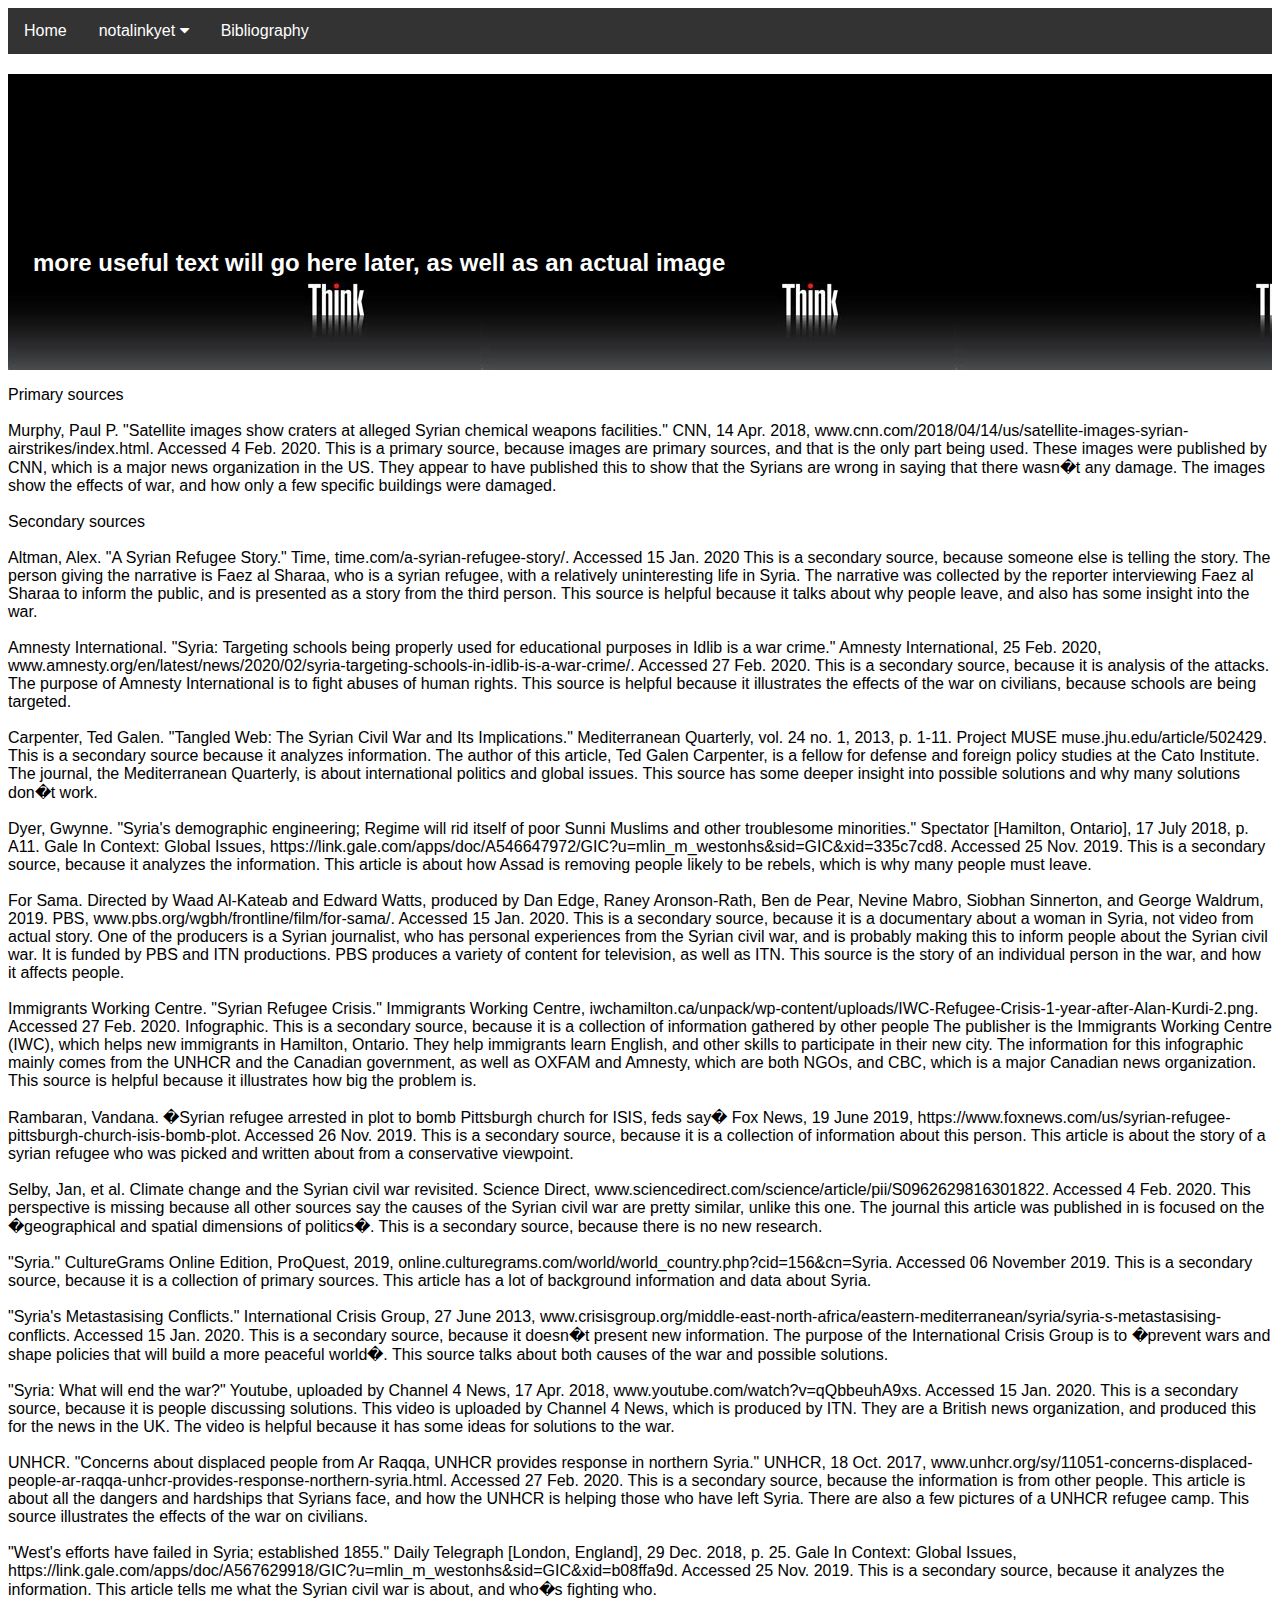
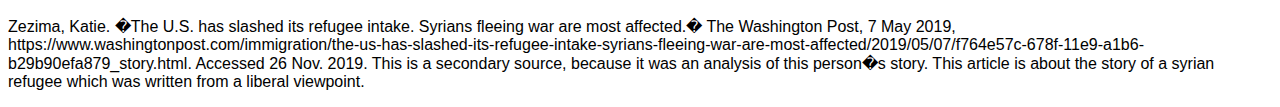
==== annotatedbibliography/index.html @ 452905a8 "text" ====
<!DOCTYPE html>
<html>
<head>
	<title>GCP - Richard Li</title>
	<link rel="stylesheet" type="text/css" href="/main.css">
	<link rel="stylesheet" type="text/css" href="https://maxcdn.bootstrapcdn.com/font-awesome/4.4.0/css/font-awesome.min.css">
</head>

<body>
	<div class="navbar">
		<a href="/index.html">Home</a>
		<div class="dropdown">
			<button class="dropbtn">notalinkyet
				<i class="fa fa-caret-down"></i>
			</button>
			<div class="dropdown-content">
				<a>still not a link</a>
			</div>
		</div>
		<a href="/annotatedbibliography/index.html">Bibliography</a>
	</div>
	<div class="header">
		<h2>
		more useful text will go here later, as well as an actual image
		</h2>
	</div>
	<div class="content">
		<p>
		Primary sources <br><br>

Murphy, Paul P. "Satellite images show craters at alleged Syrian chemical weapons facilities." CNN, 14 Apr. 2018, www.cnn.com/2018/04/14/us/satellite-images-syrian-airstrikes/index.html. Accessed 4 Feb. 2020. 
	This is a primary source, because images are primary sources, and that is the only part being used.
	These images were published by CNN, which is a major news organization in the US. They appear to have published this to show that the Syrians are wrong in saying that there wasn�t any damage. The images show the effects of war, and how only a few specific buildings were damaged.

<br><br>

Secondary sources <br><br>

Altman, Alex. "A Syrian Refugee Story." Time, time.com/a-syrian-refugee-story/. Accessed 15 Jan. 2020
This is a secondary source, because someone else is telling the story.
The person giving the narrative is Faez al Sharaa, who is a syrian refugee, with a relatively uninteresting life in Syria. The narrative was collected by the reporter interviewing Faez al Sharaa to inform the public, and is presented as a story from the third person. This source is helpful because it talks about why people leave, and also has some insight into the war.
<br><br>
Amnesty International. "Syria: Targeting schools being properly used for educational purposes in Idlib is a war crime." Amnesty International, 25 Feb. 2020, www.amnesty.org/en/latest/news/2020/02/syria-targeting-schools-in-idlib-is-a-war-crime/. Accessed 27 Feb. 2020.
	This is a secondary source, because it is analysis of the attacks.
The purpose of Amnesty International is to fight abuses of human rights. This source is helpful because it illustrates the effects of the war on civilians, because schools are being targeted.
<br><br>
Carpenter, Ted Galen. "Tangled Web: The Syrian Civil War and Its Implications." Mediterranean Quarterly, vol. 24 no. 1, 2013, p. 1-11. Project MUSE muse.jhu.edu/article/502429.
	This is a secondary source because it analyzes information.
	The author of this article, Ted Galen Carpenter, is a fellow for defense and foreign policy studies at the Cato Institute. The journal, the Mediterranean Quarterly, is about international politics and global issues. This source has some deeper insight into possible solutions and why many solutions don�t work.
<br><br>
Dyer, Gwynne. "Syria's demographic engineering; Regime will rid itself of poor Sunni Muslims and other troublesome minorities." Spectator [Hamilton, Ontario], 17 July 2018, p. A11. Gale In Context: Global Issues, https://link.gale.com/apps/doc/A546647972/GIC?u=mlin_m_westonhs&sid=GIC&xid=335c7cd8. Accessed 25 Nov. 2019.
This is a secondary source, because it analyzes the information.
This article is about how Assad is removing people likely to be rebels, which is why many people must leave.
<br><br>
For Sama. Directed by Waad Al-Kateab and Edward Watts, produced by Dan Edge, Raney Aronson-Rath, Ben de Pear, Nevine Mabro, Siobhan Sinnerton, and George Waldrum, 2019. PBS, www.pbs.org/wgbh/frontline/film/for-sama/. Accessed 15 Jan. 2020.
This is a secondary source, because it is a documentary about a woman in Syria, not video from actual story.
One of the producers is a Syrian journalist, who has personal experiences from the Syrian civil war, and is probably making this to inform people about the Syrian civil war. It is funded by PBS and ITN productions. PBS produces a variety of content for television, as well as ITN. This source is the story of an individual person in the war, and how it affects people.
<br><br>
Immigrants Working Centre. "Syrian Refugee Crisis." Immigrants Working Centre, iwchamilton.ca/unpack/wp-content/uploads/IWC-Refugee-Crisis-1-year-after-Alan-Kurdi-2.png. Accessed 27 Feb. 2020. Infographic.
This is a secondary source, because it is a collection of information gathered by other people
The publisher is the Immigrants Working Centre (IWC), which helps new immigrants in Hamilton, Ontario. They help immigrants learn English, and other skills to participate in their new city. The information for this infographic mainly comes from the UNHCR and the Canadian government, as well as OXFAM and Amnesty, which are both NGOs, and CBC, which is a major Canadian news organization. This source is helpful because it illustrates how big the problem is.
<br><br>
Rambaran, Vandana. �Syrian refugee arrested in plot to bomb Pittsburgh church for ISIS, feds say� Fox News, 19 June 2019, https://www.foxnews.com/us/syrian-refugee-pittsburgh-church-isis-bomb-plot. Accessed 26 Nov. 2019.
This is a secondary source, because it is a collection of information about this person.
This article is about the story of a syrian refugee who was picked and written about from a conservative viewpoint.
<br><br>
Selby, Jan, et al. Climate change and the Syrian civil war revisited. Science Direct, www.sciencedirect.com/science/article/pii/S0962629816301822. Accessed 4 Feb. 2020. 
	This perspective is missing because all other sources say the causes of the Syrian civil war are pretty similar, unlike this one. The journal this article was published in is focused on the �geographical and spatial dimensions of politics�. 
	This is a secondary source, because there is no new research.
<br><br>
"Syria." CultureGrams Online Edition, ProQuest, 2019, online.culturegrams.com/world/world_country.php?cid=156&cn=Syria. Accessed 06 November 2019. 
 	This is a secondary source, because it is a collection of primary sources.
This article has a lot of background information and data about Syria.	
<br><br>
"Syria's Metastasising Conflicts." International Crisis Group, 27 June 2013, www.crisisgroup.org/middle-east-north-africa/eastern-mediterranean/syria/syria-s-metastasising-conflicts. Accessed 15 Jan. 2020.
This is a secondary source, because it doesn�t present new information.
The purpose of the International Crisis Group is to �prevent wars and shape policies that will build a more peaceful world�. This source talks about both causes of the war and possible solutions.
<br><br>
"Syria: What will end the war?" Youtube, uploaded by Channel 4 News, 17 Apr. 2018, www.youtube.com/watch?v=qQbbeuhA9xs. Accessed 15 Jan. 2020.
	This is a secondary source, because it is people discussing solutions. 
	This video is uploaded by Channel 4 News, which is produced by ITN. They are a British news organization, and produced this for the news in the UK. The video is helpful because it has some ideas for solutions to the war.
<br><br>
UNHCR. "Concerns about displaced people from Ar Raqqa, UNHCR provides response in northern Syria." UNHCR, 18 Oct. 2017, www.unhcr.org/sy/11051-concerns-displaced-people-ar-raqqa-unhcr-provides-response-northern-syria.html. Accessed 27 Feb. 2020.
	This is a secondary source, because the information is from other people.
	This article is about all the dangers and hardships that Syrians face, and how the UNHCR is helping those who have left Syria. There are also a few pictures of a UNHCR refugee camp. This source illustrates the effects of the war on civilians.
<br><br>
"West's efforts have failed in Syria; established 1855." Daily Telegraph [London, England], 29 Dec. 2018, p. 25. Gale In Context: Global Issues, https://link.gale.com/apps/doc/A567629918/GIC?u=mlin_m_westonhs&sid=GIC&xid=b08ffa9d. Accessed 25 Nov. 2019.
This is a secondary source, because it analyzes the information.
This article tells me what the Syrian civil war is about, and who�s fighting who.
<br><br>
Zezima, Katie. �The U.S. has slashed its refugee intake. Syrians fleeing war are most affected.� The Washington Post, 7 May 2019, https://www.washingtonpost.com/immigration/the-us-has-slashed-its-refugee-intake-syrians-fleeing-war-are-most-affected/2019/05/07/f764e57c-678f-11e9-a1b6-b29b90efa879_story.html. Accessed 26 Nov. 2019.
This is a secondary source, because it was an analysis of this person�s story.
This article is about the story of a syrian refugee which was written from a liberal viewpoint.


		</p>
	</div>
</body>
</html>
---- main.css ----
﻿.navbar {
	overflow:hidden;
	background:#333;
	font-family:Arial, Helvetica, sans-serif;
}

.navbar a {
	float:left;
	font-size:16px;
	color:white;
	text-align:center;
	padding:14px 16px;
	text-decoration:none;
}

.dropdown {
	float:left;
	overflow:hidden;
}

.dropdown .dropbtn {
	font-size:16px;
	border:none;
	outline:none;
	color:white;
	padding:14px 16px;
	background-color:inherit;
	font-family:inherit;
	margin:0;
}

.dropdown-content {
	display:none;
	position:absolute;
	background-color:#f9f9f9;
	min-width:160px;
	box-shadow:0px 8px 16px 0px rgba(0, 0, 0, 0.2);
	z-index:1;
}

.dropdown-content a {
	float:none;
	color:black;
	padding:12px 16px;
	text-decoration:none;
	display:block;
	text-align:left;
}

.dropdown-content a:hover {
	background-color:#ddd;
}

.dropdown:hover .dropdown-content {
	display:block;
}

.header {
	background-image:url('headerbackground.jpeg');
	height:296px;
}

.header h2 {
	font-family:Arial, Helvetica, sans-serif;
	color:white;
	padding-left:25px;
	padding-top:175px;
}

.content {
	font-family:Arial, Helvetica, sans-serif;
}
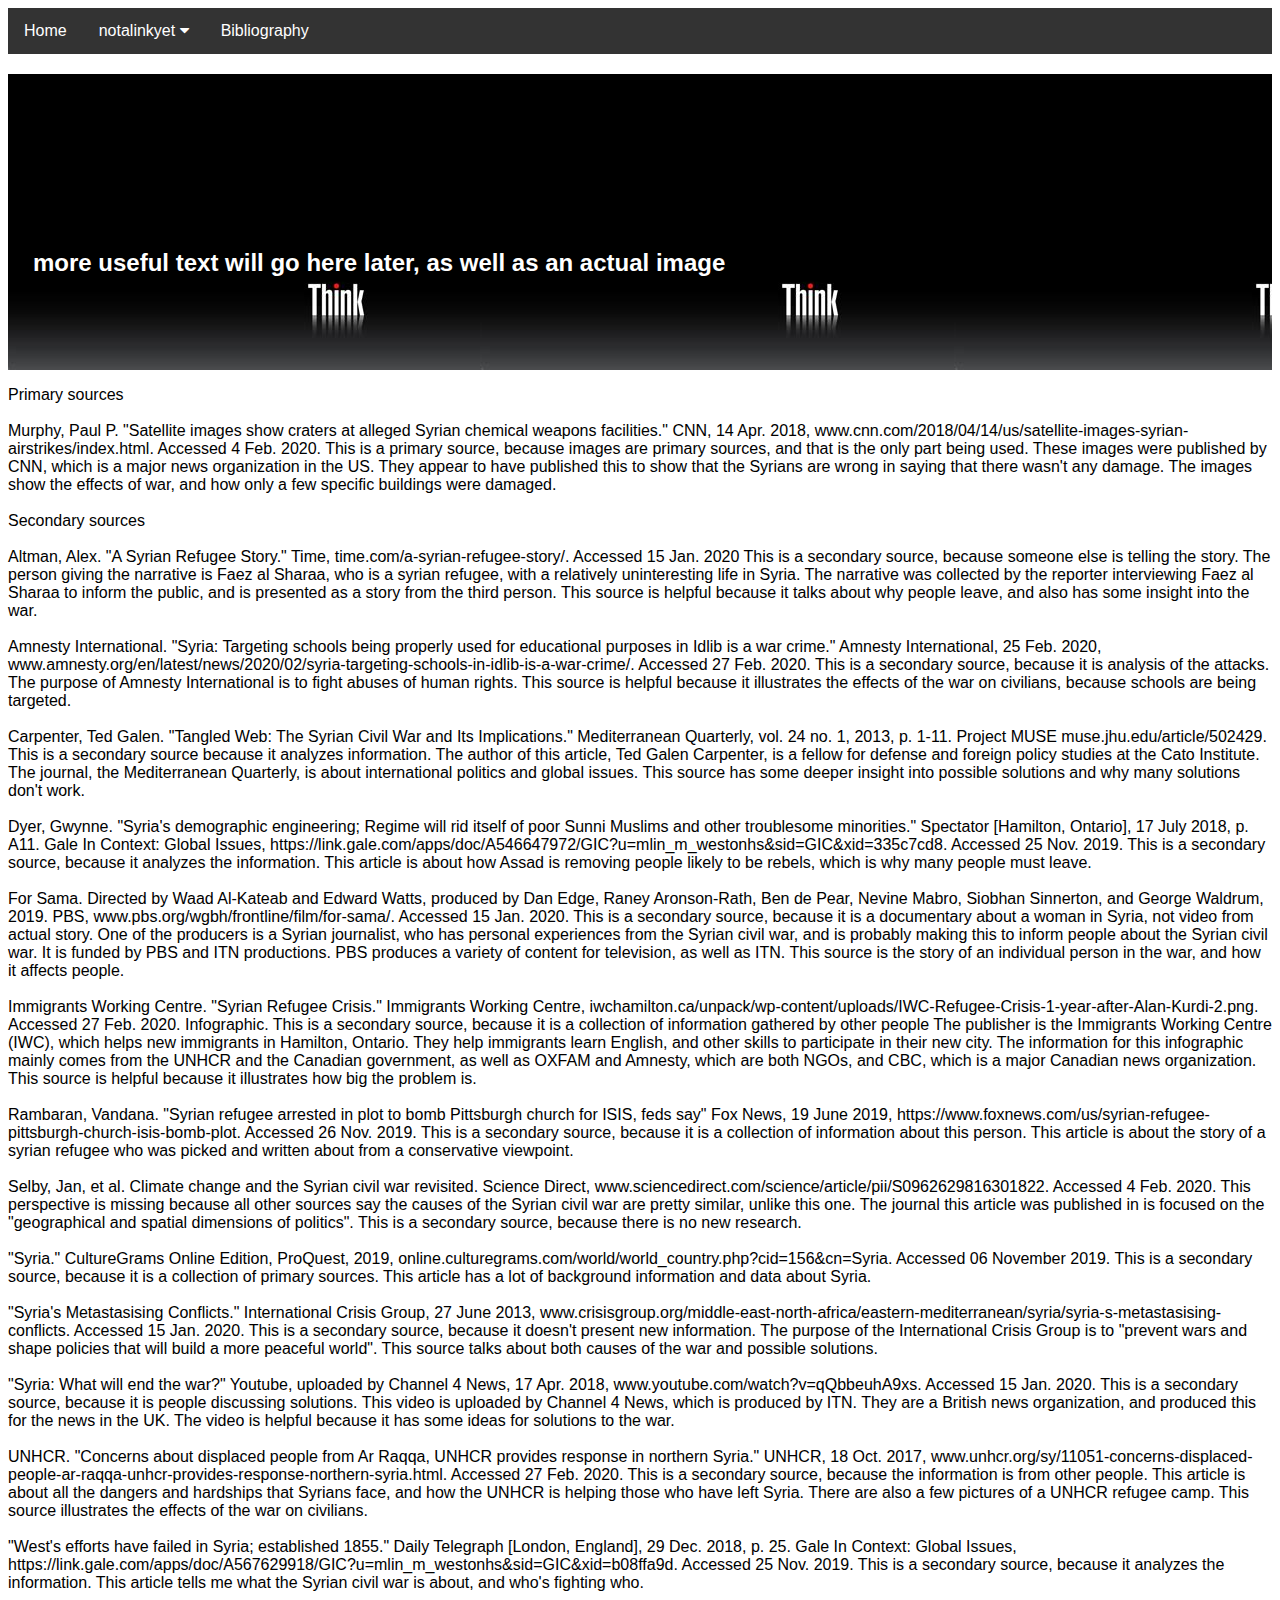
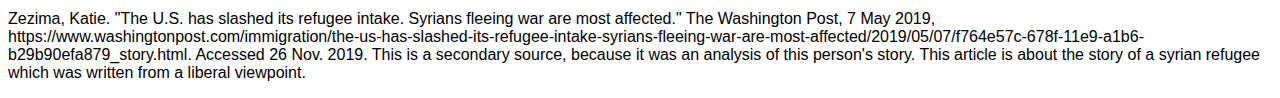
==== commit e48d35a7: "quotation mark whack a bone" ====
--- a/annotatedbibliography/index.html
+++ b/annotatedbibliography/index.html
@@ -30,7 +30,7 @@
 
 Murphy, Paul P. "Satellite images show craters at alleged Syrian chemical weapons facilities." CNN, 14 Apr. 2018, www.cnn.com/2018/04/14/us/satellite-images-syrian-airstrikes/index.html. Accessed 4 Feb. 2020. 
 	This is a primary source, because images are primary sources, and that is the only part being used.
-	These images were published by CNN, which is a major news organization in the US. They appear to have published this to show that the Syrians are wrong in saying that there wasn�t any damage. The images show the effects of war, and how only a few specific buildings were damaged.
+	These images were published by CNN, which is a major news organization in the US. They appear to have published this to show that the Syrians are wrong in saying that there wasn't any damage. The images show the effects of war, and how only a few specific buildings were damaged.
 
 <br><br>
 
@@ -46,7 +46,7 @@
 <br><br>
 Carpenter, Ted Galen. "Tangled Web: The Syrian Civil War and Its Implications." Mediterranean Quarterly, vol. 24 no. 1, 2013, p. 1-11. Project MUSE muse.jhu.edu/article/502429.
 	This is a secondary source because it analyzes information.
-	The author of this article, Ted Galen Carpenter, is a fellow for defense and foreign policy studies at the Cato Institute. The journal, the Mediterranean Quarterly, is about international politics and global issues. This source has some deeper insight into possible solutions and why many solutions don�t work.
+	The author of this article, Ted Galen Carpenter, is a fellow for defense and foreign policy studies at the Cato Institute. The journal, the Mediterranean Quarterly, is about international politics and global issues. This source has some deeper insight into possible solutions and why many solutions don't work.
 <br><br>
 Dyer, Gwynne. "Syria's demographic engineering; Regime will rid itself of poor Sunni Muslims and other troublesome minorities." Spectator [Hamilton, Ontario], 17 July 2018, p. A11. Gale In Context: Global Issues, https://link.gale.com/apps/doc/A546647972/GIC?u=mlin_m_westonhs&sid=GIC&xid=335c7cd8. Accessed 25 Nov. 2019.
 This is a secondary source, because it analyzes the information.
@@ -60,12 +60,12 @@
 This is a secondary source, because it is a collection of information gathered by other people
 The publisher is the Immigrants Working Centre (IWC), which helps new immigrants in Hamilton, Ontario. They help immigrants learn English, and other skills to participate in their new city. The information for this infographic mainly comes from the UNHCR and the Canadian government, as well as OXFAM and Amnesty, which are both NGOs, and CBC, which is a major Canadian news organization. This source is helpful because it illustrates how big the problem is.
 <br><br>
-Rambaran, Vandana. �Syrian refugee arrested in plot to bomb Pittsburgh church for ISIS, feds say� Fox News, 19 June 2019, https://www.foxnews.com/us/syrian-refugee-pittsburgh-church-isis-bomb-plot. Accessed 26 Nov. 2019.
+Rambaran, Vandana. "Syrian refugee arrested in plot to bomb Pittsburgh church for ISIS, feds say" Fox News, 19 June 2019, https://www.foxnews.com/us/syrian-refugee-pittsburgh-church-isis-bomb-plot. Accessed 26 Nov. 2019.
 This is a secondary source, because it is a collection of information about this person.
 This article is about the story of a syrian refugee who was picked and written about from a conservative viewpoint.
 <br><br>
 Selby, Jan, et al. Climate change and the Syrian civil war revisited. Science Direct, www.sciencedirect.com/science/article/pii/S0962629816301822. Accessed 4 Feb. 2020. 
-	This perspective is missing because all other sources say the causes of the Syrian civil war are pretty similar, unlike this one. The journal this article was published in is focused on the �geographical and spatial dimensions of politics�. 
+	This perspective is missing because all other sources say the causes of the Syrian civil war are pretty similar, unlike this one. The journal this article was published in is focused on the "geographical and spatial dimensions of politics". 
 	This is a secondary source, because there is no new research.
 <br><br>
 "Syria." CultureGrams Online Edition, ProQuest, 2019, online.culturegrams.com/world/world_country.php?cid=156&cn=Syria. Accessed 06 November 2019. 
@@ -73,8 +73,8 @@
 This article has a lot of background information and data about Syria.	
 <br><br>
 "Syria's Metastasising Conflicts." International Crisis Group, 27 June 2013, www.crisisgroup.org/middle-east-north-africa/eastern-mediterranean/syria/syria-s-metastasising-conflicts. Accessed 15 Jan. 2020.
-This is a secondary source, because it doesn�t present new information.
-The purpose of the International Crisis Group is to �prevent wars and shape policies that will build a more peaceful world�. This source talks about both causes of the war and possible solutions.
+This is a secondary source, because it doesn't present new information.
+The purpose of the International Crisis Group is to "prevent wars and shape policies that will build a more peaceful world". This source talks about both causes of the war and possible solutions.
 <br><br>
 "Syria: What will end the war?" Youtube, uploaded by Channel 4 News, 17 Apr. 2018, www.youtube.com/watch?v=qQbbeuhA9xs. Accessed 15 Jan. 2020.
 	This is a secondary source, because it is people discussing solutions. 
@@ -86,10 +86,10 @@
 <br><br>
 "West's efforts have failed in Syria; established 1855." Daily Telegraph [London, England], 29 Dec. 2018, p. 25. Gale In Context: Global Issues, https://link.gale.com/apps/doc/A567629918/GIC?u=mlin_m_westonhs&sid=GIC&xid=b08ffa9d. Accessed 25 Nov. 2019.
 This is a secondary source, because it analyzes the information.
-This article tells me what the Syrian civil war is about, and who�s fighting who.
+This article tells me what the Syrian civil war is about, and who's fighting who.
 <br><br>
-Zezima, Katie. �The U.S. has slashed its refugee intake. Syrians fleeing war are most affected.� The Washington Post, 7 May 2019, https://www.washingtonpost.com/immigration/the-us-has-slashed-its-refugee-intake-syrians-fleeing-war-are-most-affected/2019/05/07/f764e57c-678f-11e9-a1b6-b29b90efa879_story.html. Accessed 26 Nov. 2019.
-This is a secondary source, because it was an analysis of this person�s story.
+Zezima, Katie. "The U.S. has slashed its refugee intake. Syrians fleeing war are most affected." The Washington Post, 7 May 2019, https://www.washingtonpost.com/immigration/the-us-has-slashed-its-refugee-intake-syrians-fleeing-war-are-most-affected/2019/05/07/f764e57c-678f-11e9-a1b6-b29b90efa879_story.html. Accessed 26 Nov. 2019.
+This is a secondary source, because it was an analysis of this person's story.
 This article is about the story of a syrian refugee which was written from a liberal viewpoint.
 
 
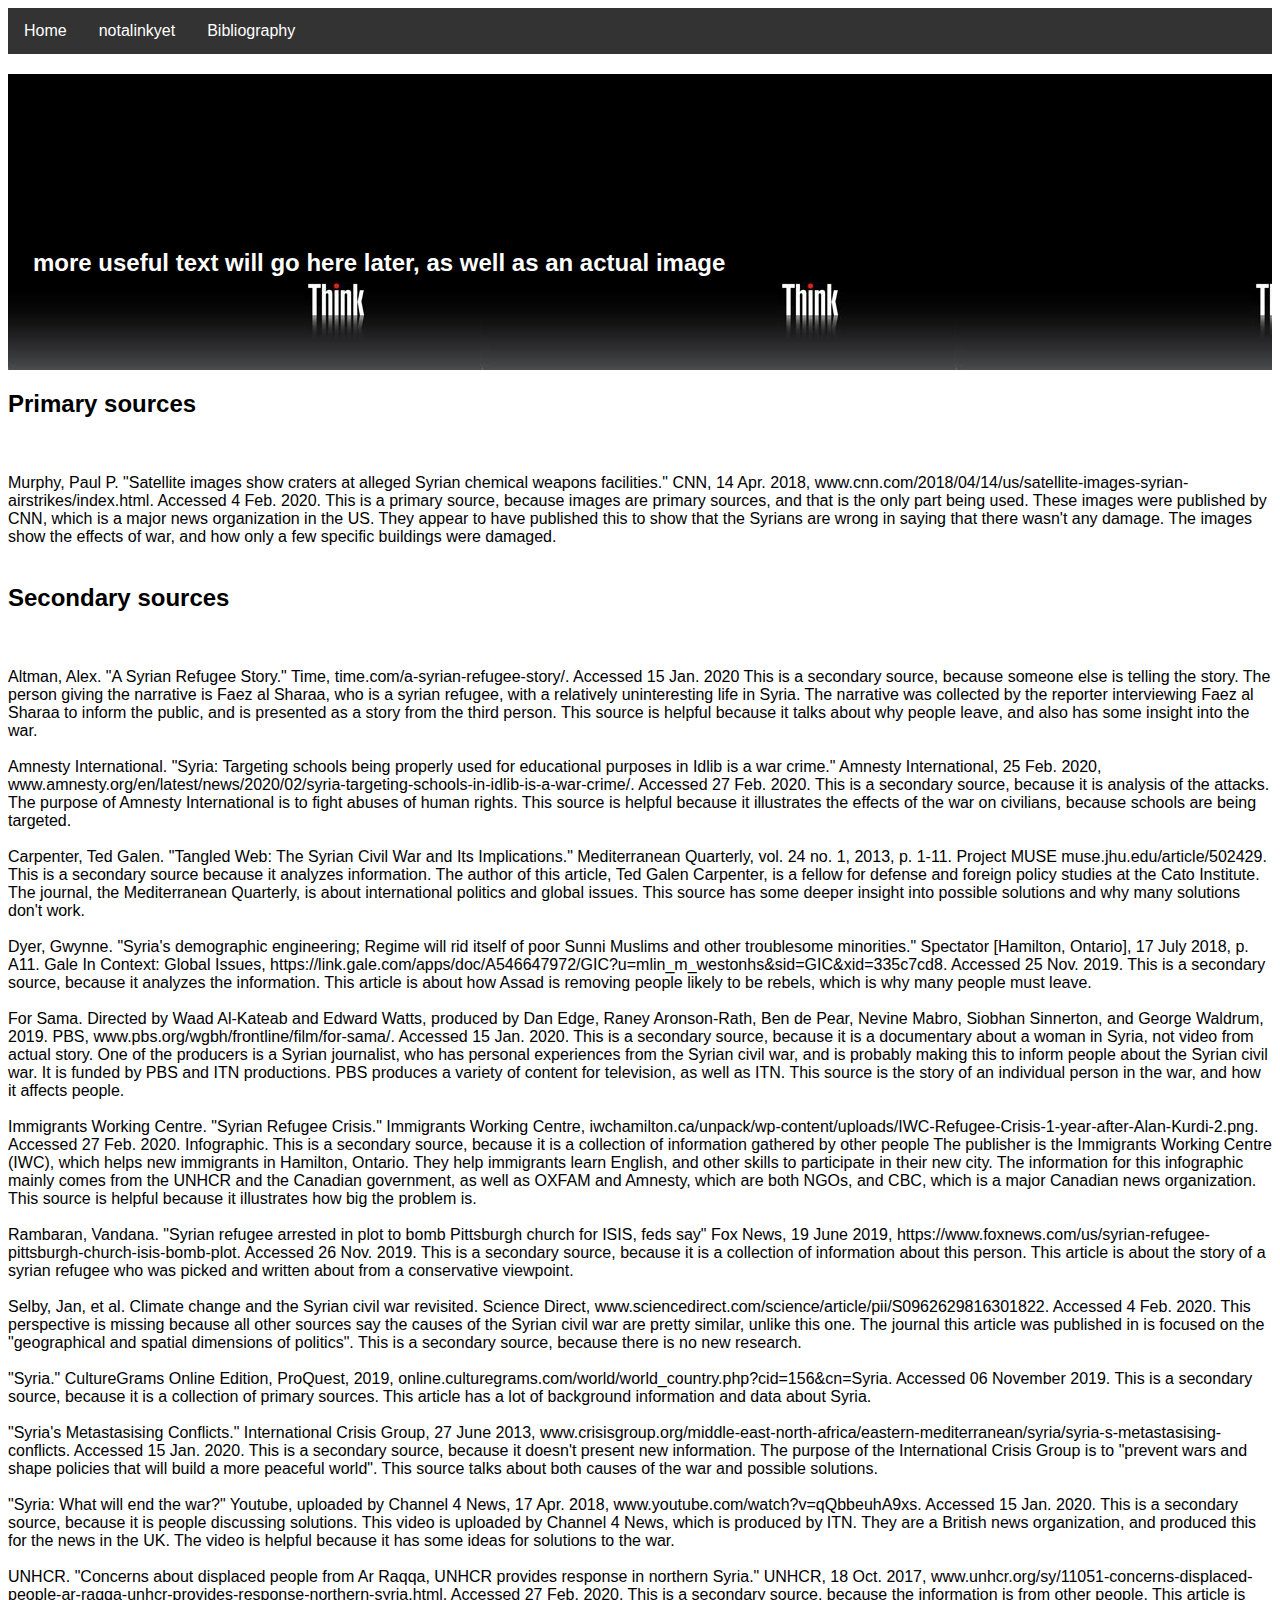
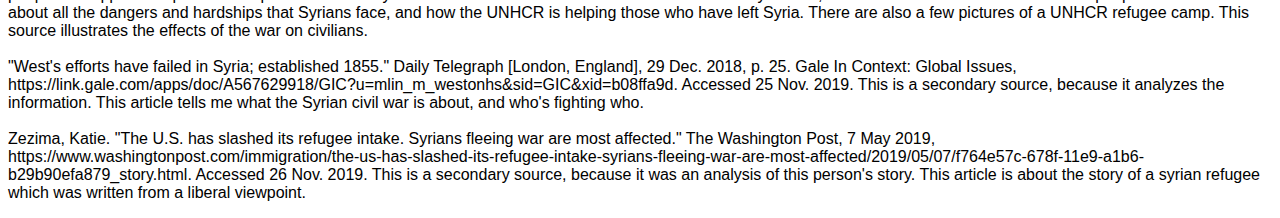
==== commit e09a540a: "h2" ====
--- a/annotatedbibliography/index.html
+++ b/annotatedbibliography/index.html
@@ -3,21 +3,20 @@
 <head>
 	<title>GCP - Richard Li</title>
 	<link rel="stylesheet" type="text/css" href="/main.css">
-	<link rel="stylesheet" type="text/css" href="https://maxcdn.bootstrapcdn.com/font-awesome/4.4.0/css/font-awesome.min.css">
 </head>
 
 <body>
 	<div class="navbar">
-		<a href="/index.html">Home</a>
+		<a href="/">Home</a>
 		<div class="dropdown">
 			<button class="dropbtn">notalinkyet
-				<i class="fa fa-caret-down"></i>
+				<i class="arrow-down"></i>
 			</button>
 			<div class="dropdown-content">
 				<a>still not a link</a>
 			</div>
 		</div>
-		<a href="/annotatedbibliography/index.html">Bibliography</a>
+		<a href="/annotatedbibliography/">Bibliography</a>
 	</div>
 	<div class="header">
 		<h2>
@@ -26,7 +25,7 @@
 	</div>
 	<div class="content">
 		<p>
-		Primary sources <br><br>
+		<h2>Primary sources</h2> <br><br>
 
 Murphy, Paul P. "Satellite images show craters at alleged Syrian chemical weapons facilities." CNN, 14 Apr. 2018, www.cnn.com/2018/04/14/us/satellite-images-syrian-airstrikes/index.html. Accessed 4 Feb. 2020. 
 	This is a primary source, because images are primary sources, and that is the only part being used.
@@ -34,7 +33,7 @@
 
 <br><br>
 
-Secondary sources <br><br>
+<h2>Secondary sources</h2> <br><br>
 
 Altman, Alex. "A Syrian Refugee Story." Time, time.com/a-syrian-refugee-story/. Accessed 15 Jan. 2020
 This is a secondary source, because someone else is telling the story.
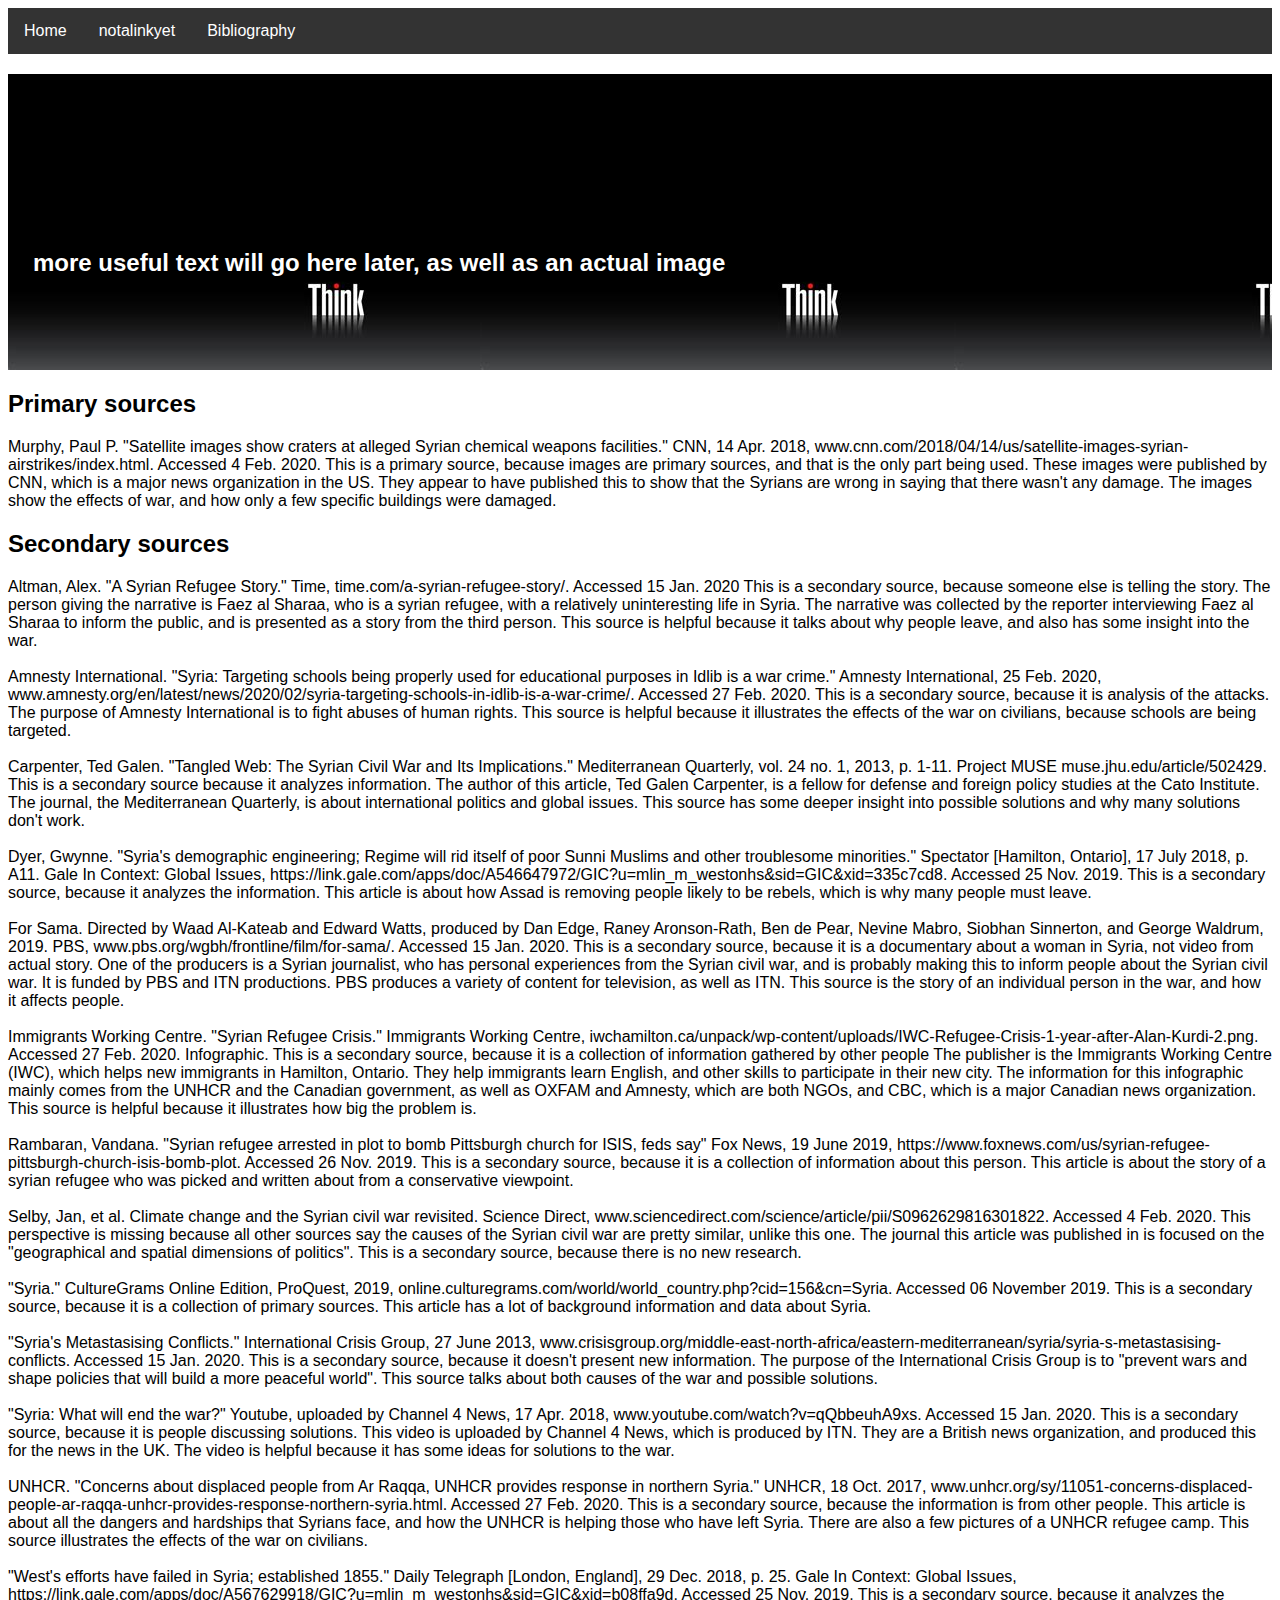
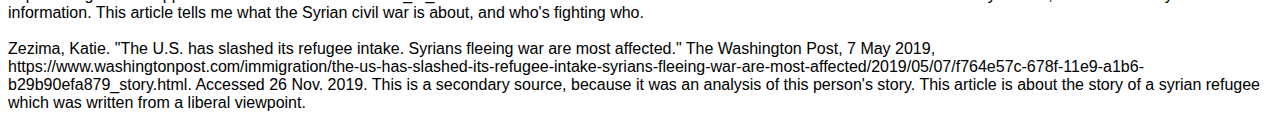
==== commit d459a5d6: "remove extra space" ====
--- a/annotatedbibliography/index.html
+++ b/annotatedbibliography/index.html
@@ -25,15 +25,13 @@
 	</div>
 	<div class="content">
 		<p>
-		<h2>Primary sources</h2> <br><br>
+		<h2>Primary sources</h2>
 
 Murphy, Paul P. "Satellite images show craters at alleged Syrian chemical weapons facilities." CNN, 14 Apr. 2018, www.cnn.com/2018/04/14/us/satellite-images-syrian-airstrikes/index.html. Accessed 4 Feb. 2020. 
 	This is a primary source, because images are primary sources, and that is the only part being used.
 	These images were published by CNN, which is a major news organization in the US. They appear to have published this to show that the Syrians are wrong in saying that there wasn't any damage. The images show the effects of war, and how only a few specific buildings were damaged.
 
-<br><br>
-
-<h2>Secondary sources</h2> <br><br>
+<h2>Secondary sources</h2>
 
 Altman, Alex. "A Syrian Refugee Story." Time, time.com/a-syrian-refugee-story/. Accessed 15 Jan. 2020
 This is a secondary source, because someone else is telling the story.
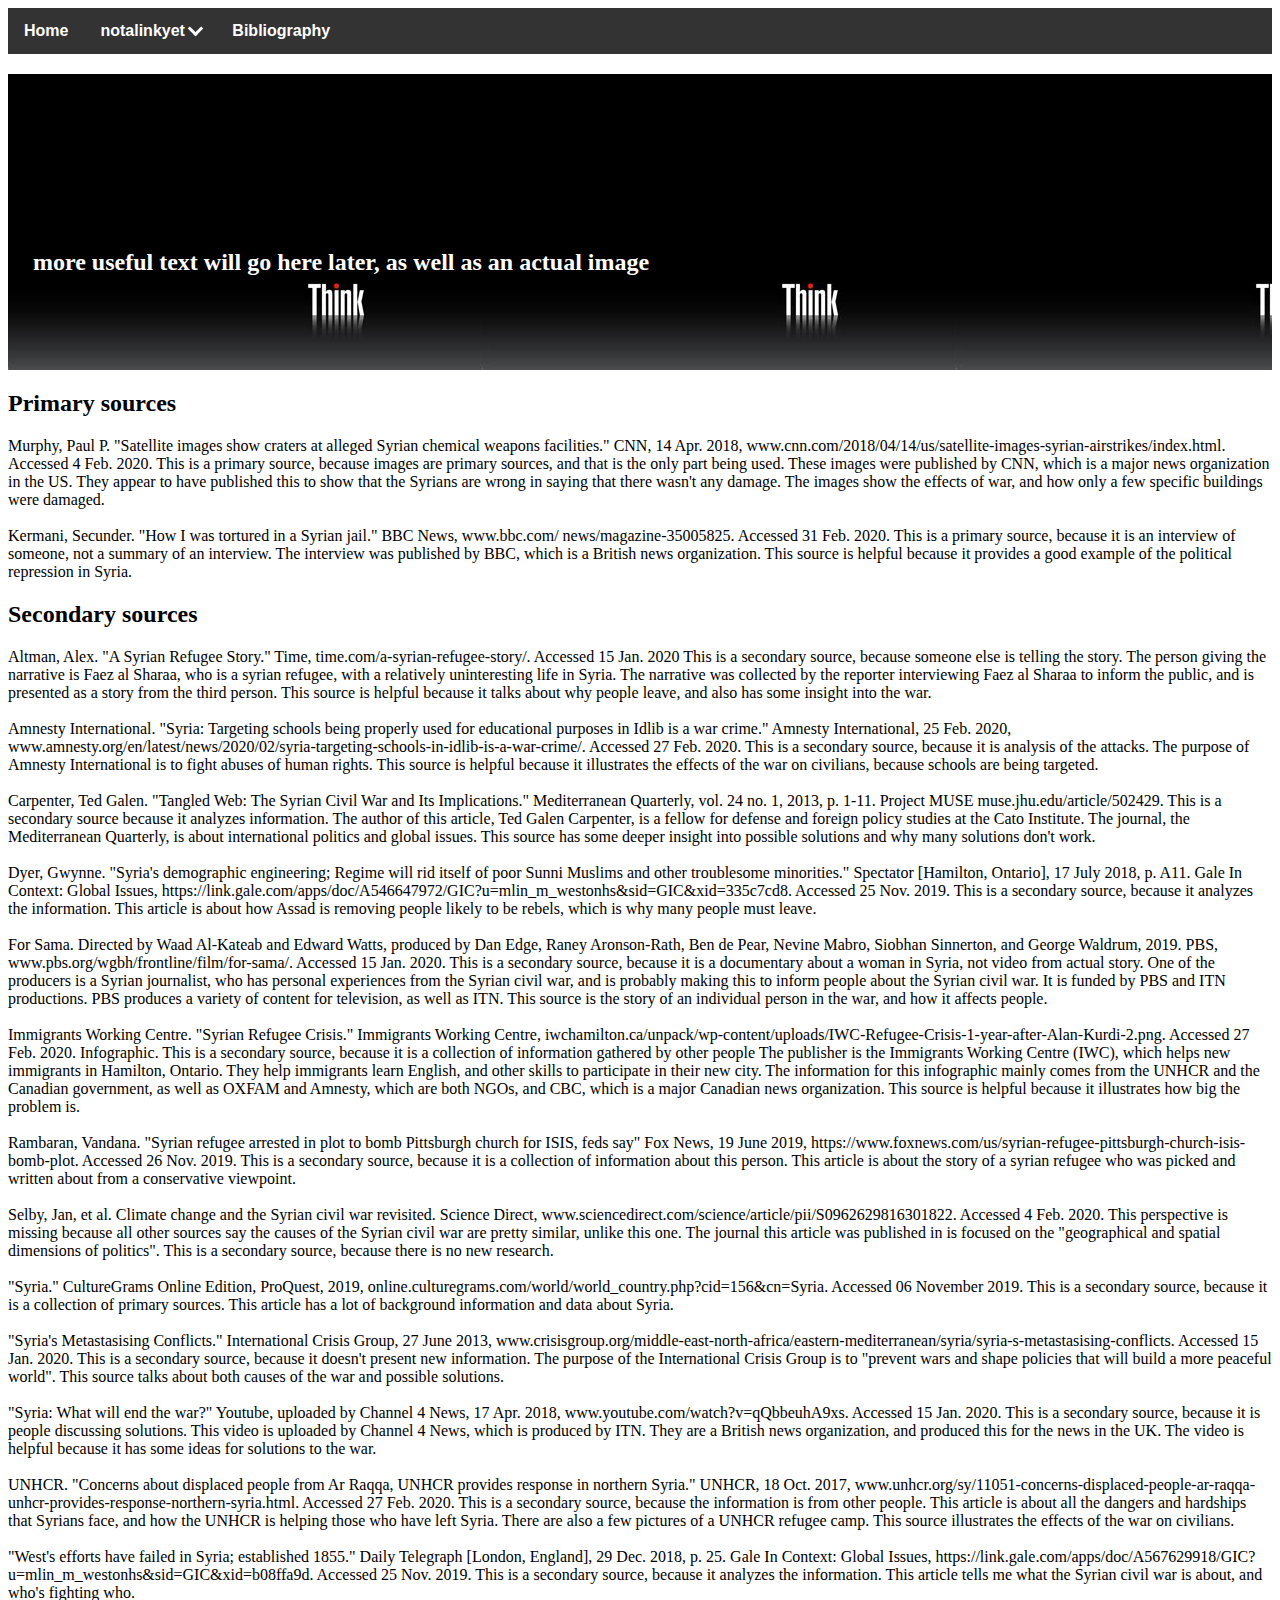
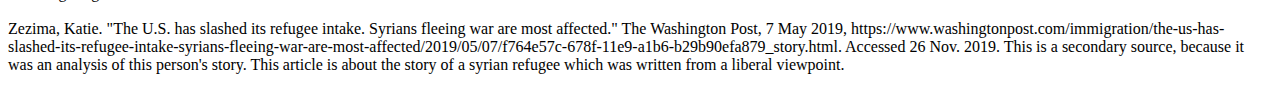
==== commit c99002ed: "added annotation" ====
--- a/annotatedbibliography/index.html
+++ b/annotatedbibliography/index.html
@@ -3,26 +3,16 @@
 <head>
 	<title>GCP - Richard Li</title>
 	<link rel="stylesheet" type="text/css" href="/main.css">
+	<script src="https://ajax.googleapis.com/ajax/libs/jquery/3.4.1/jquery.min.js"></script>
+        <script>
+            $(function(){
+                $("#includedHeader").load("/header.html");
+            });
+        </script>
 </head>
 
 <body>
-	<div class="navbar">
-		<a href="/">Home</a>
-		<div class="dropdown">
-			<button class="dropbtn">notalinkyet
-				<i class="arrow-down"></i>
-			</button>
-			<div class="dropdown-content">
-				<a>still not a link</a>
-			</div>
-		</div>
-		<a href="/annotatedbibliography/">Bibliography</a>
-	</div>
-	<div class="header">
-		<h2>
-		more useful text will go here later, as well as an actual image
-		</h2>
-	</div>
+	<div id="includedHeader"></div>
 	<div class="content">
 		<p>
 		<h2>Primary sources</h2>
@@ -30,6 +20,9 @@
 Murphy, Paul P. "Satellite images show craters at alleged Syrian chemical weapons facilities." CNN, 14 Apr. 2018, www.cnn.com/2018/04/14/us/satellite-images-syrian-airstrikes/index.html. Accessed 4 Feb. 2020. 
 	This is a primary source, because images are primary sources, and that is the only part being used.
 	These images were published by CNN, which is a major news organization in the US. They appear to have published this to show that the Syrians are wrong in saying that there wasn't any damage. The images show the effects of war, and how only a few specific buildings were damaged.
+<br><br>
+Kermani, Secunder. "How I was tortured in a Syrian jail." BBC News, www.bbc.com/ 
+     news/magazine-35005825. Accessed 31 Feb. 2020. This is a primary source, because it is an interview of someone, not a summary of an interview. The interview was published by BBC, which is a British news organization. This source is helpful because it provides a good example of the political repression in Syria.
 
 <h2>Secondary sources</h2>
 
--- a/main.css
+++ b/main.css
@@ -1,7 +1,36 @@
-﻿.navbar {
+﻿@font-face {
+    font-family:ComputerModern;
+    src:url('/fonts/bolditalic.ttf');
+    font-weight:bold;
+    font-style:italic, oblique;
+}
+
+@font-face {
+    font-family:ComputerModern;
+    src:url('/fonts/italic.ttf');
+    font-weight:normal;
+    font-style:italic, oblique;
+}
+
+@font-face {
+    font-family:ComputerModern;
+    src:url('/fonts/bold.ttf');
+    font-weight:bold;
+    font-style:normal;
+}
+
+@font-face {
+    font-family:ComputerModern;
+    src:url('/fonts/standard.ttf');
+    font-weight:normal;
+    font-style:normal;
+}
+
+.navbar {
 	overflow:hidden;
 	background:#333;
-	font-family:Arial, Helvetica, sans-serif;
+	font-family:ComputerModern, sans-serif;
+	font-weight:bold;
 }
 
 .navbar a {
@@ -11,6 +40,10 @@
 	text-align:center;
 	padding:14px 16px;
 	text-decoration:none;
+}
+
+.navbar a:hover {
+	background-color:#505050;
 }
 
 .dropdown {
@@ -26,7 +59,9 @@
 	padding:14px 16px;
 	background-color:inherit;
 	font-family:inherit;
+	font-weight:bold;
 	margin:0;
+	cursor:pointer;
 }
 
 .dropdown-content {
@@ -56,18 +91,51 @@
 }
 
 .header {
-	background-image:url('headerbackground.jpeg');
+	background-image:url('/images/headerbackground.jpeg');
 	height:296px;
 }
 
 .header h2 {
-	font-family:Arial, Helvetica, sans-serif;
+	font-family:ComputerModern, serif;
 	color:white;
 	padding-left:25px;
 	padding-top:175px;
+	font-style:normal;
 }
 
 .content {
-	font-family:Arial, Helvetica, sans-serif;
+	font-family:ComputerModern, serif;
+	font-style:normal;
 }
 
+.arrow-down {
+	border:solid white;
+	border-width:0 3px 3px 0;
+	display: inline-block;
+	padding:4px;
+	transform:rotate(45deg);
+	-webkit-transform:rotate(45deg);
+	position:relative;
+	left:1px;
+	bottom:2px;
+}
+
+.dropdown:hover {
+	background-color:#505050;
+}
+
+.centered-image {
+	display:block;
+	margin-left:auto;
+	margin-right:auto;
+	width:50%;
+}
+
+.figurelabel  {
+	text-align:center;
+	font-style:italic;
+}
+
+.largeimagelink {
+	width:200px;
+}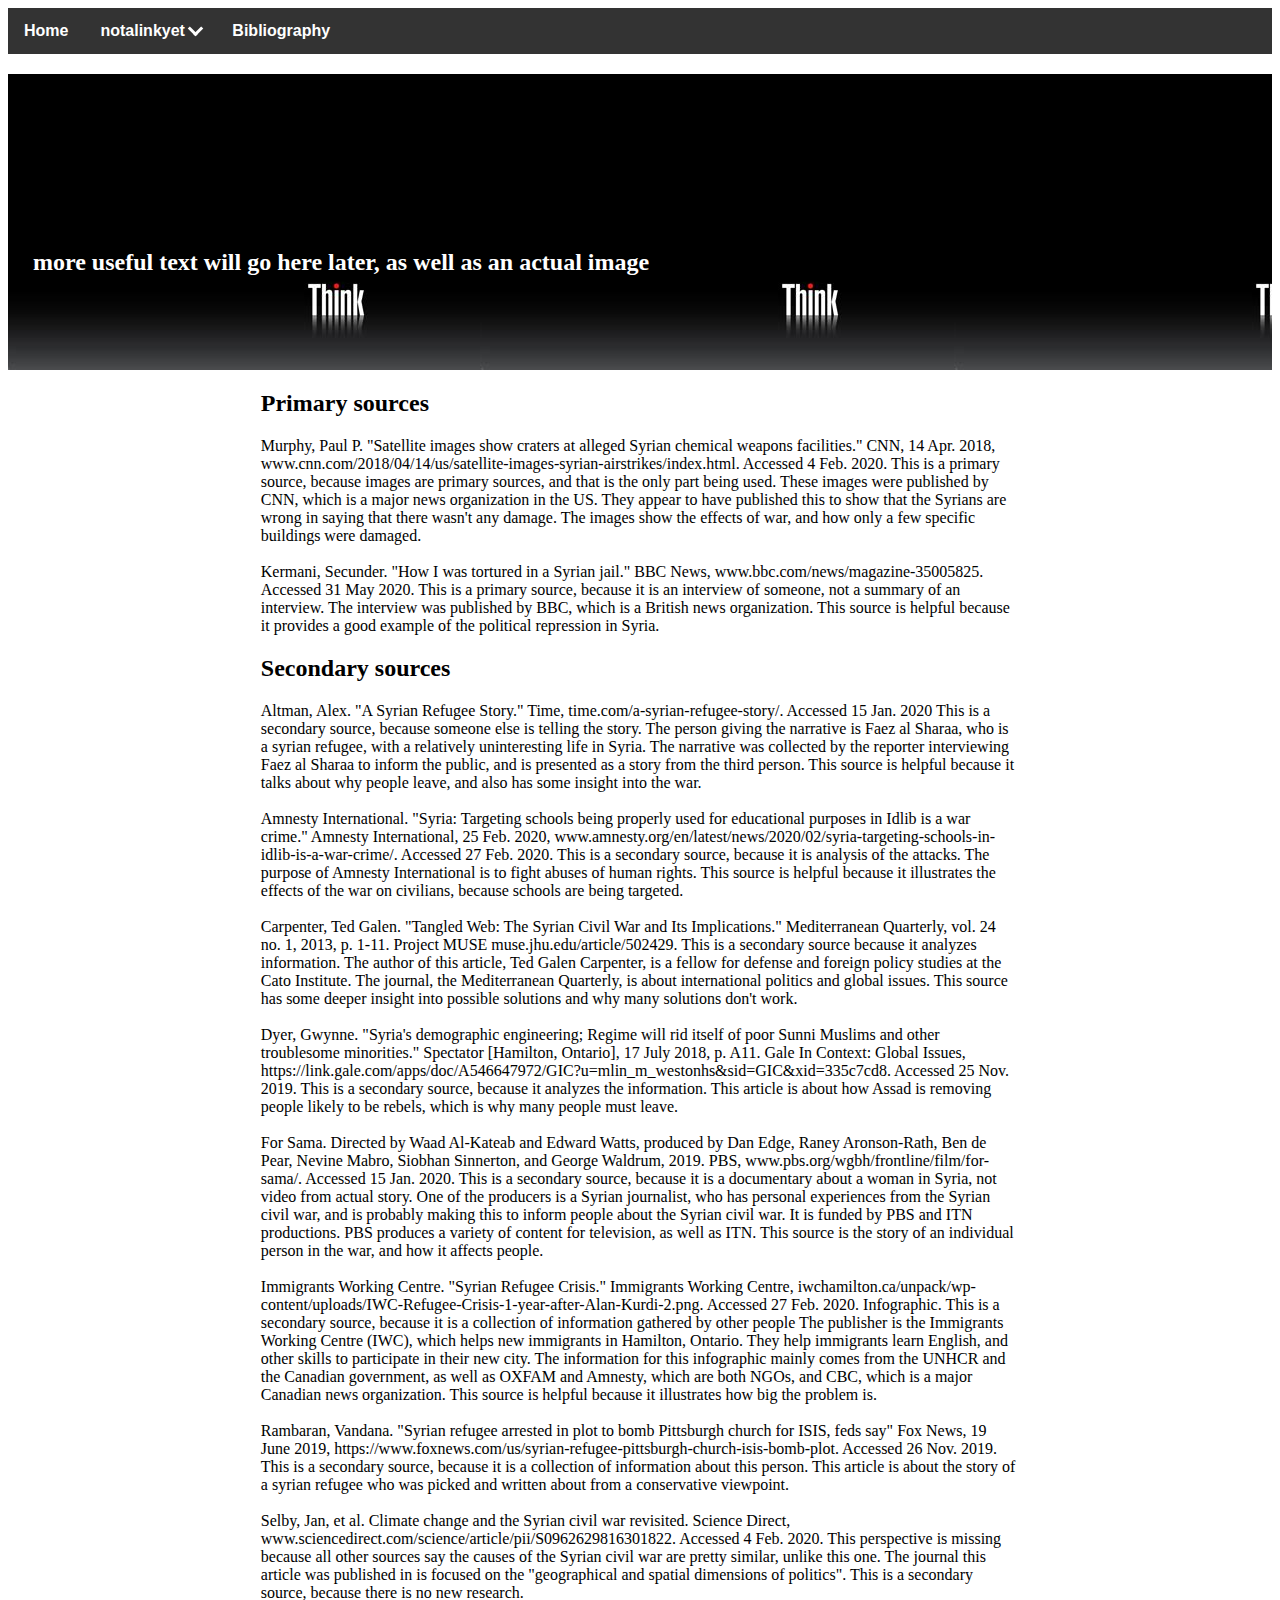
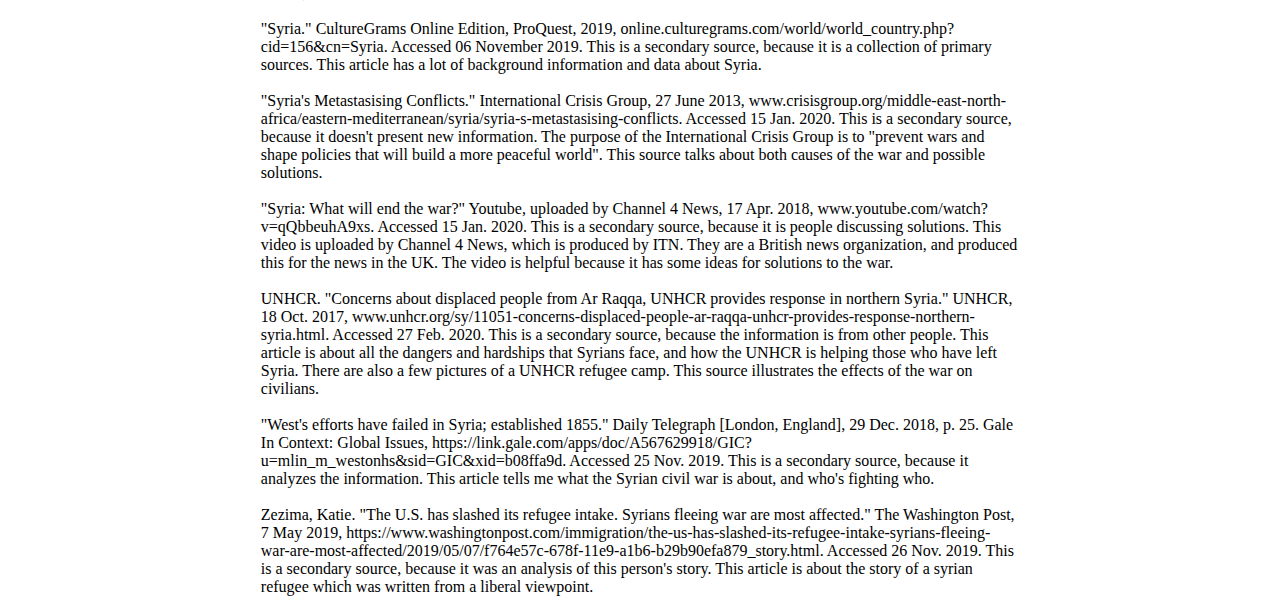
==== commit 79984adc: "un momento de bruh part 2" ====
--- a/annotatedbibliography/index.html
+++ b/annotatedbibliography/index.html
@@ -21,8 +21,7 @@
 	This is a primary source, because images are primary sources, and that is the only part being used.
 	These images were published by CNN, which is a major news organization in the US. They appear to have published this to show that the Syrians are wrong in saying that there wasn't any damage. The images show the effects of war, and how only a few specific buildings were damaged.
 <br><br>
-Kermani, Secunder. "How I was tortured in a Syrian jail." BBC News, www.bbc.com/ 
-     news/magazine-35005825. Accessed 31 Feb. 2020. This is a primary source, because it is an interview of someone, not a summary of an interview. The interview was published by BBC, which is a British news organization. This source is helpful because it provides a good example of the political repression in Syria.
+Kermani, Secunder. "How I was tortured in a Syrian jail." BBC News, www.bbc.com/news/magazine-35005825. Accessed 31 May 2020. This is a primary source, because it is an interview of someone, not a summary of an interview. The interview was published by BBC, which is a British news organization. This source is helpful because it provides a good example of the political repression in Syria.
 
 <h2>Secondary sources</h2>
 
--- a/main.css
+++ b/main.css
@@ -137,5 +137,13 @@
 }
 
 .largeimagelink {
-	width:200px;
+	width:33%;
+	margin-left:auto;
+	margin-right:auto;
+	display:block;
+}
+
+.content{
+	width:60%;
+	margin:auto;
 }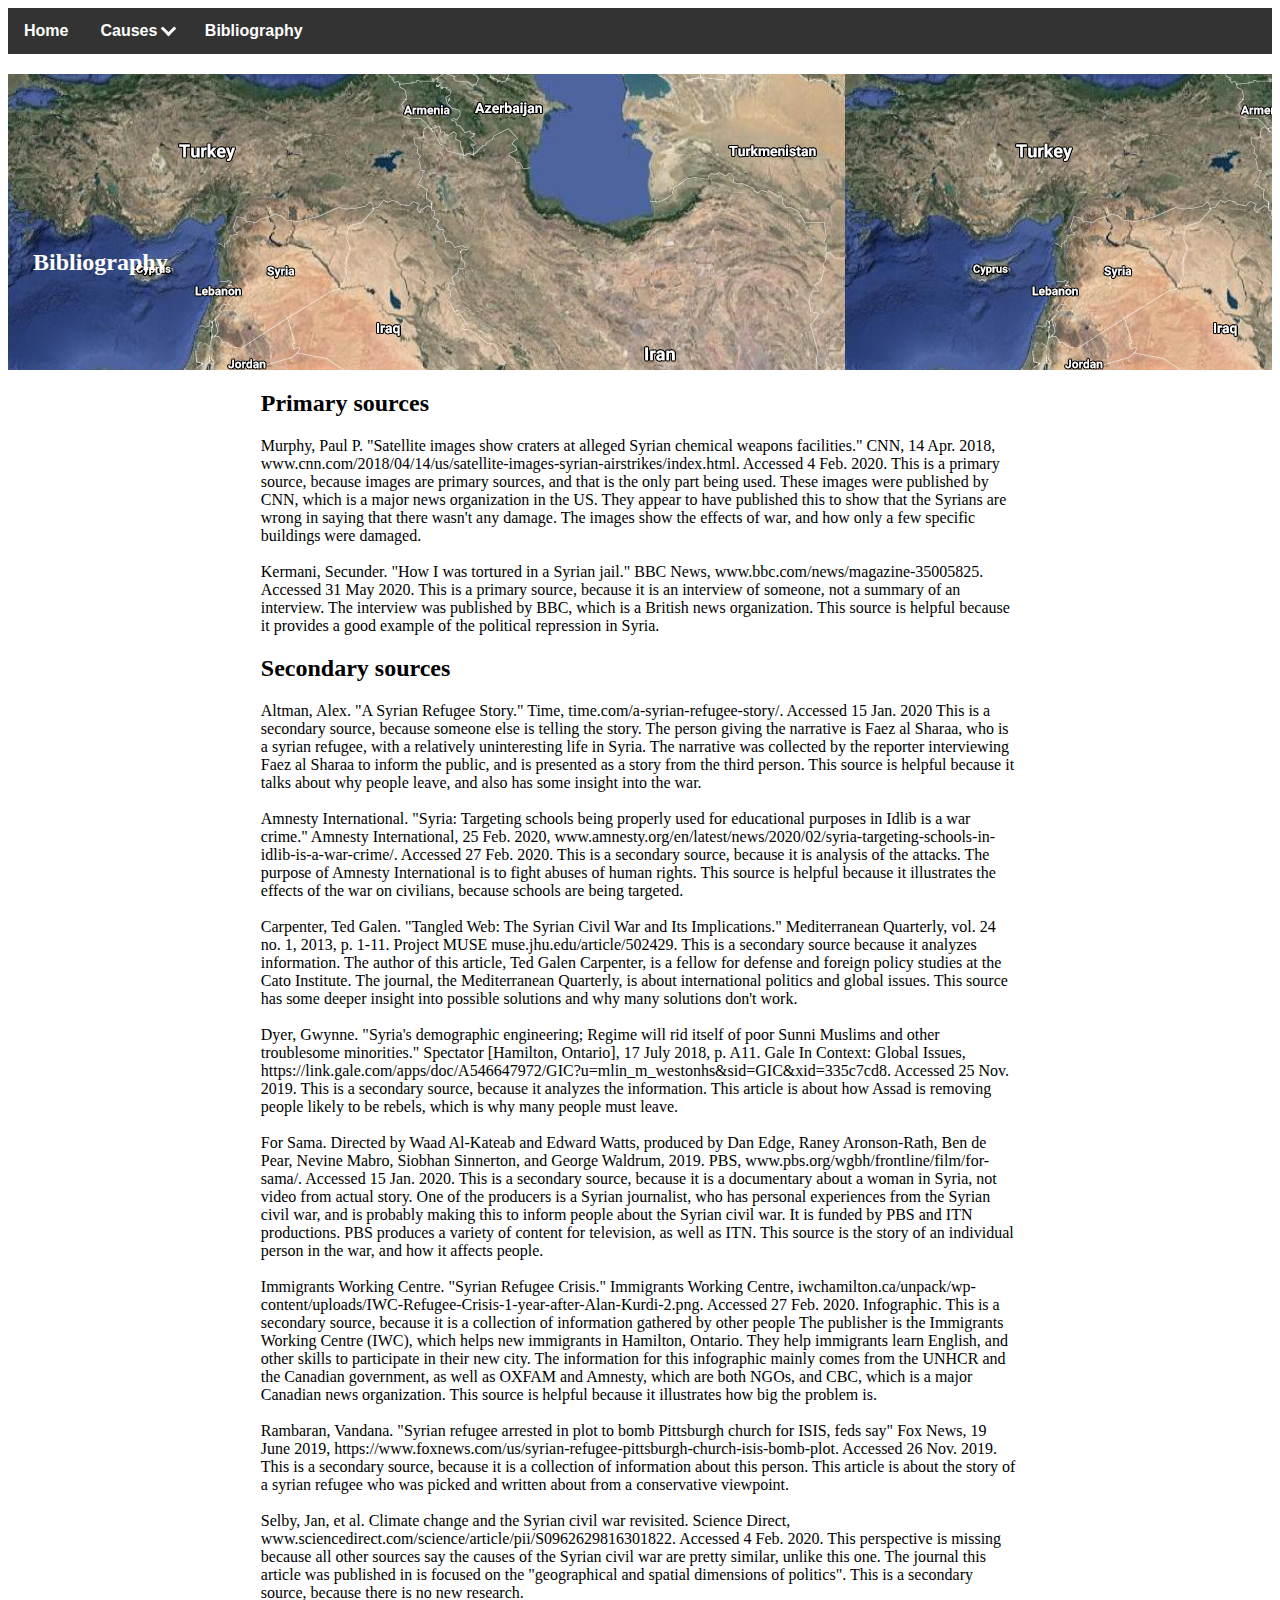
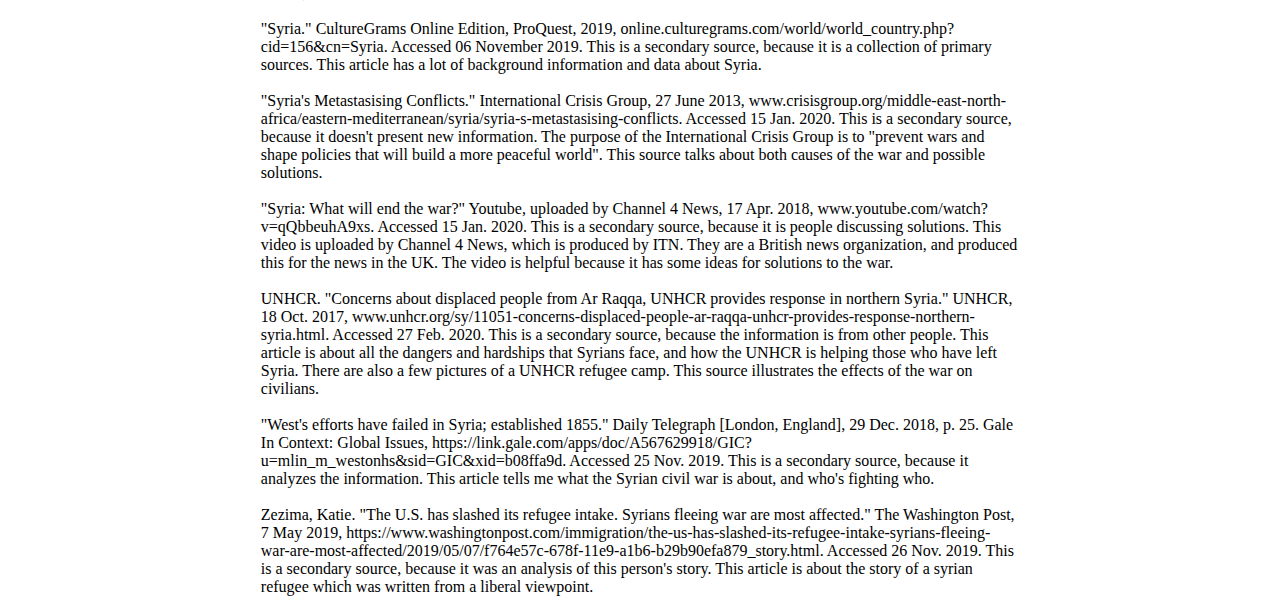
==== commit 465e5299: "changes" ====
--- a/annotatedbibliography/index.html
+++ b/annotatedbibliography/index.html
@@ -13,6 +13,11 @@
 
 <body>
 	<div id="includedHeader"></div>
+	<div class="header">
+	<h2>
+	Bibliography
+	</h2>
+	</div>
 	<div class="content">
 		<p>
 		<h2>Primary sources</h2>
--- a/main.css
+++ b/main.css
@@ -146,4 +146,9 @@
 .content{
 	width:60%;
 	margin:auto;
+}
+
+.clicktolearnmore{
+	font-style:italic;
+	font-size:small;
 }